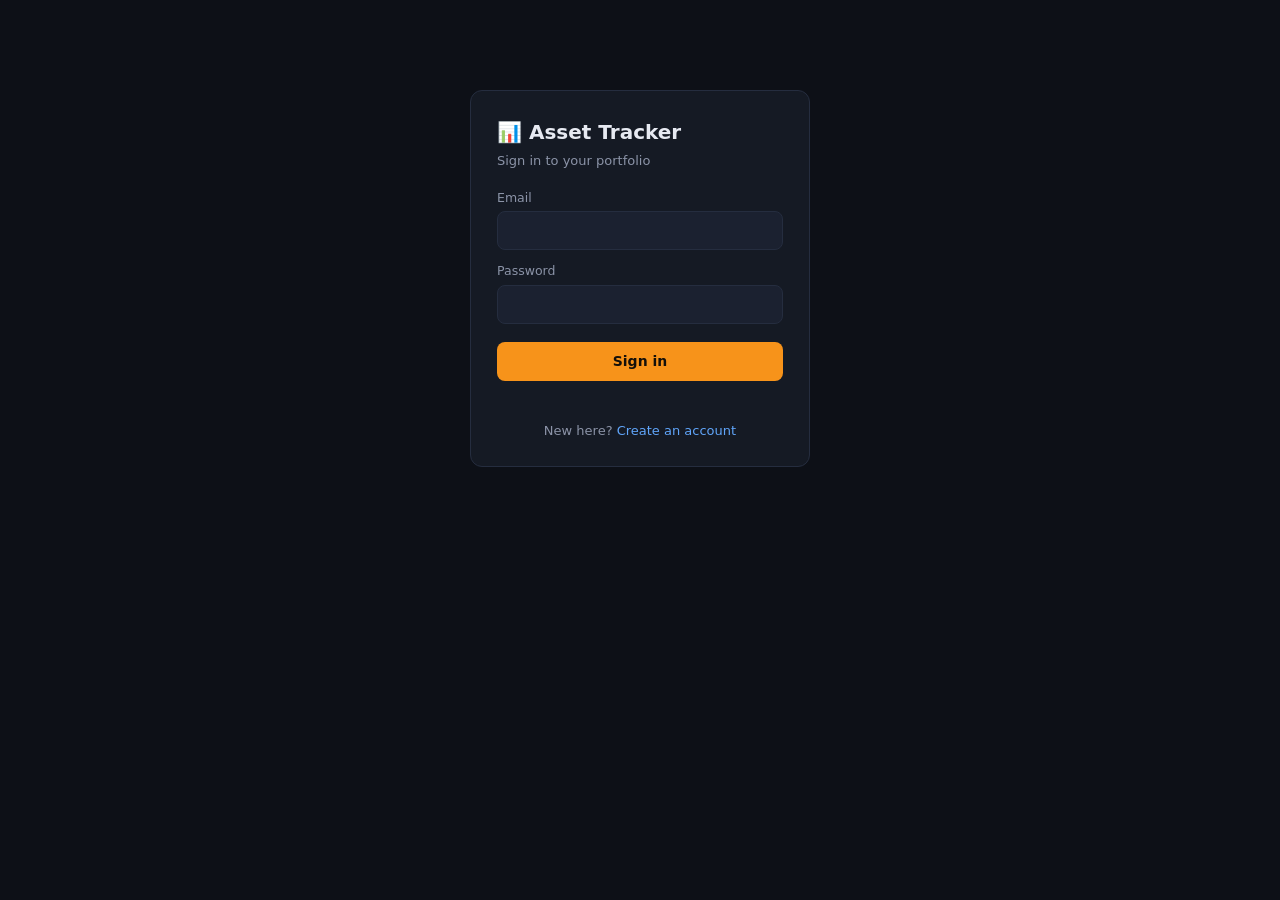
==== static/login.html @ 088d8251 "Asset Tracker web: multi-user portfolio tracker & advisor Crypto / PSE / global stocks. Flask + Post" ====
<!DOCTYPE html>
<html lang="en">
<head>
<meta charset="utf-8">
<meta name="viewport" content="width=device-width, initial-scale=1">
<title>Sign in — Asset Tracker</title>
<link rel="stylesheet" href="/static/style.css">
<link rel="icon" href="data:image/svg+xml,<svg xmlns='http://www.w3.org/2000/svg' viewBox='0 0 100 100'><text y='.9em' font-size='90'>📊</text></svg>">
<style>
  .auth-wrap { max-width: 380px; margin: 10vh auto 0; padding: 0 20px; }
  .auth-card { background: var(--panel); border: 1px solid var(--border); border-radius: 12px; padding: 26px; }
  .auth-card h1 { font-size: 20px; margin: 0 0 4px; }
  .auth-card .sub { color: var(--muted); font-size: 13px; margin-bottom: 18px; }
  .auth-card label { display: block; color: var(--muted); font-size: 12.5px; margin-bottom: 12px; }
  .auth-card input { width: 100%; background: var(--panel-2); color: var(--text); border: 1px solid var(--border); border-radius: 8px; padding: 9px 11px; font: inherit; margin-top: 4px; box-sizing: border-box; }
  .auth-card .primary-btn { margin-top: 6px; }
  .auth-alt { text-align: center; color: var(--muted); font-size: 13px; margin-top: 14px; }
</style>
</head>
<body>
<div class="auth-wrap">
  <div class="auth-card">
    <h1>📊 Asset Tracker</h1>
    <div class="sub">Sign in to your portfolio</div>
    <form id="f">
      <label>Email <input type="email" id="email" autocomplete="email" required></label>
      <label>Password <input type="password" id="password" autocomplete="current-password" required></label>
      <button type="submit" class="primary-btn">Sign in</button>
      <div class="form-msg" id="msg"></div>
    </form>
    <div class="auth-alt">New here? <a href="/register">Create an account</a></div>
  </div>
</div>
<script>
document.getElementById("f").onsubmit = async (e) => {
  e.preventDefault();
  const msg = document.getElementById("msg");
  msg.textContent = "";
  const r = await fetch("/api/login", {
    method: "POST", headers: { "Content-Type": "application/json" },
    body: JSON.stringify({
      email: document.getElementById("email").value,
      password: document.getElementById("password").value,
    }),
  });
  const d = await r.json().catch(() => ({}));
  if (r.ok) location.href = "/";
  else msg.innerHTML = '<span class="neg">' + (d.error || "Sign-in failed") + "</span>";
};
</script>
</body>
</html>
---- static/style.css ----
:root {
  --bg: #0d1017;
  --panel: #151a24;
  --panel-2: #1b2130;
  --border: #252d3f;
  --text: #e7eaf2;
  --muted: #8b93a7;
  --green: #22c55e;
  --red: #ef4444;
  --accent: #f7931a;
  --blue: #60a5fa;
}
* { box-sizing: border-box; margin: 0; padding: 0; }
html { color-scheme: dark; }
body {
  background: var(--bg); color: var(--text);
  font: 14px/1.5 "Segoe UI", system-ui, sans-serif;
}
a { color: var(--blue); text-decoration: none; }
a:hover { text-decoration: underline; }

header {
  display: flex; align-items: center; gap: 18px;
  padding: 12px 22px; border-bottom: 1px solid var(--border);
  position: sticky; top: 0; background: rgba(13,16,23,.92); backdrop-filter: blur(6px); z-index: 20;
}
.brand { font-size: 18px; font-weight: 700; letter-spacing: .3px; }
.mkt-switch { display: flex; gap: 2px; background: var(--panel-2); border: 1px solid var(--border); border-radius: 9px; padding: 3px; }
.mkt-switch button {
  background: none; border: none; color: var(--muted); font: inherit; font-size: 13px;
  font-weight: 700; padding: 6px 14px; border-radius: 7px; cursor: pointer; white-space: nowrap;
}
.mkt-switch button:hover { color: var(--text); }
.mkt-switch button.active { background: var(--accent); color: #14100a; }
.watch-tools { display: flex; gap: 8px; align-items: center; }
.filter-input {
  background: var(--panel-2); color: var(--text); border: 1px solid var(--border);
  border-radius: 8px; padding: 7px 12px; font: inherit; width: 200px;
}
.tall-wrap { max-height: 560px; overflow-y: auto; }
.tall-wrap thead th { position: sticky; top: 0; background: var(--panel); z-index: 2; }
.header-stats { display: flex; gap: 14px; align-items: baseline; flex: 1; flex-wrap: wrap; }
.header-stats .hv { font-size: 17px; font-weight: 700; }
.status-wrap { display: flex; align-items: center; gap: 7px; color: var(--muted); font-size: 12px; }
.status-dot { width: 9px; height: 9px; border-radius: 50%; background: #777; display: inline-block; }
.status-dot.ok { background: var(--green); box-shadow: 0 0 6px var(--green); }
.status-dot.warn { background: var(--accent); }
.status-dot.err { background: var(--red); }

nav#tabs {
  display: flex; gap: 4px; padding: 8px 18px 0; border-bottom: 1px solid var(--border);
  overflow-x: auto; background: var(--bg);
  position: sticky; top: 53px; z-index: 19;
}
nav#tabs button {
  background: none; border: none; color: var(--muted); font: inherit; font-weight: 600;
  padding: 9px 16px; cursor: pointer; border-bottom: 2px solid transparent; white-space: nowrap;
}
nav#tabs button:hover { color: var(--text); }
nav#tabs button.active { color: var(--accent); border-bottom-color: var(--accent); }
.user-menu { display: flex; gap: 8px; align-items: center; font-size: 12.5px; white-space: nowrap; }
.user-menu a.mini-btn { text-decoration: none; }

main { padding: 18px 22px 30px; max-width: 1400px; margin: 0 auto; }
.tab { display: none; }
.tab.active { display: block; }

.cards { display: grid; grid-template-columns: repeat(auto-fit, minmax(180px, 1fr)); gap: 12px; margin-bottom: 16px; }
.card {
  background: var(--panel); border: 1px solid var(--border); border-radius: 10px; padding: 13px 16px;
}
.card .label { color: var(--muted); font-size: 12px; text-transform: uppercase; letter-spacing: .5px; }
.card .val { font-size: 20px; font-weight: 700; margin-top: 3px; }
.card .sub { font-size: 12px; margin-top: 2px; }

.panel {
  background: var(--panel); border: 1px solid var(--border); border-radius: 10px;
  padding: 14px 16px; margin-bottom: 16px;
}
.panel-head { display: flex; align-items: center; justify-content: space-between; gap: 10px; margin-bottom: 10px; flex-wrap: wrap; }
.panel-head.standalone { margin: 4px 2px 10px; }
.panel-head h3 { font-size: 15px; }
.panel h4 { font-size: 13px; margin-bottom: 8px; }
.pos-h { color: var(--green); } .neg-h { color: var(--red); }

.grid2 { display: grid; grid-template-columns: 1fr 1fr; gap: 16px; }
.grid2.uneven { grid-template-columns: 360px 1fr; }
@media (max-width: 950px) { .grid2, .grid2.uneven { grid-template-columns: 1fr; } }

.chart-box { position: relative; height: 260px; }
.chart-box.tall { height: 380px; }

.table-wrap { overflow-x: auto; }
table { width: 100%; border-collapse: collapse; font-size: 13.5px; }
th, td { text-align: right; padding: 8px 10px; border-bottom: 1px solid var(--border); white-space: nowrap; }
th { color: var(--muted); font-size: 12px; text-transform: uppercase; letter-spacing: .4px; font-weight: 600; }
th:first-child, td:first-child { text-align: left; }
tr:last-child td { border-bottom: none; }
tbody tr:hover { background: var(--panel-2); }
.coin-cell { display: flex; align-items: center; gap: 9px; text-align: left; }
.coin-cell img { width: 22px; height: 22px; border-radius: 50%; }
.coin-cell .sym { color: var(--muted); font-size: 12px; }
.coin-cell .nm { font-weight: 600; }

.pos { color: var(--green); } .neg { color: var(--red); } .muted { color: var(--muted); }
.small-note { font-size: 12px; }

.badge {
  display: inline-block; padding: 3px 10px; border-radius: 20px; font-size: 11.5px; font-weight: 700;
  letter-spacing: .4px;
}
.badge.strong-buy { background: #14532d; color: #4ade80; }
.badge.buy { background: rgba(34,197,94,.15); color: var(--green); }
.badge.hold { background: rgba(139,147,167,.15); color: var(--muted); }
.badge.sell { background: rgba(239,68,68,.15); color: var(--red); }
.badge.strong-sell { background: #7f1d1d; color: #fca5a5; }
.badge.wait, .badge.watch { background: rgba(96,165,250,.12); color: var(--blue); }
.badge.src { background: var(--panel-2); color: var(--muted); font-weight: 600; }
.badge.buy-more { background: rgba(34,197,94,.15); color: var(--green); }
.badge.sell-part { background: rgba(239,68,68,.15); color: var(--red); }
.badge.trim { background: rgba(247,147,26,.15); color: var(--accent); }
.badge.take-profit { background: rgba(52,211,153,.15); color: #34d399; }
.badge.all-clear { background: rgba(139,147,167,.15); color: var(--muted); }

.gl-grid { display: grid; grid-template-columns: 1fr 1fr; gap: 14px; margin-top: 12px; }
.gl-grid.panel-pad { margin: 0 0 16px; }
.gl-list .gl-item {
  display: flex; justify-content: space-between; align-items: center; gap: 8px;
  padding: 5px 0; border-bottom: 1px solid var(--border); font-size: 13px;
}
.gl-list .gl-item:last-child { border-bottom: none; }
.gl-item .gl-coin { display: flex; align-items: center; gap: 7px; overflow: hidden; }
.gl-item img { width: 18px; height: 18px; border-radius: 50%; }

.summary-text { color: var(--text); font-size: 14px; margin-bottom: 10px; }
.mini-stats { display: flex; flex-wrap: wrap; gap: 8px; margin-top: 8px; }
.mini-stat {
  background: var(--panel-2); border: 1px solid var(--border); border-radius: 8px;
  padding: 6px 11px; font-size: 12.5px;
}
.mini-stat b { display: block; font-size: 13.5px; }
.mini-stat span { color: var(--muted); font-size: 11px; text-transform: uppercase; letter-spacing: .4px; }

.news-list .news-item { padding: 10px 2px; border-bottom: 1px solid var(--border); }
.news-list .news-item:last-child { border-bottom: none; }
.news-item .news-meta { display: flex; gap: 8px; align-items: center; font-size: 11.5px; color: var(--muted); margin-bottom: 3px; }
.news-item .news-title { font-weight: 600; font-size: 14px; }
.news-item .news-summary { color: var(--muted); font-size: 12.5px; margin-top: 3px; }
.news-list.compact .news-summary { display: none; }

.signal-grid { display: grid; grid-template-columns: repeat(auto-fill, minmax(300px, 1fr)); gap: 14px; }
.signal-card { background: var(--panel); border: 1px solid var(--border); border-radius: 10px; padding: 13px 15px; }
.signal-card .sig-head { display: flex; justify-content: space-between; align-items: center; margin-bottom: 8px; }
.signal-card .sig-coin { display: flex; gap: 8px; align-items: center; font-weight: 700; }
.signal-card img { width: 20px; height: 20px; border-radius: 50%; }
.signal-card ul { margin: 6px 0 0 18px; color: var(--muted); font-size: 12.5px; }
.signal-card li { margin-bottom: 2px; }
.sig-chips { display: flex; flex-wrap: wrap; gap: 6px; margin-top: 8px; }
.sig-chips .mini-stat { padding: 3px 8px; }

.tx-form label { display: block; margin-bottom: 10px; color: var(--muted); font-size: 12.5px; }
.tx-form input, .tx-form select, .inline-form input, select {
  width: 100%; background: var(--panel-2); color: var(--text);
  border: 1px solid var(--border); border-radius: 8px; padding: 8px 10px; font: inherit; margin-top: 3px;
}
select { width: auto; }
.tx-form .input-row { display: flex; gap: 6px; }
.side-toggle { display: flex; gap: 6px; margin-bottom: 12px; }
.side-toggle button {
  flex: 1; padding: 8px; border-radius: 8px; border: 1px solid var(--border);
  background: var(--panel-2); color: var(--muted); font-weight: 700; cursor: pointer;
}
.side-toggle button.buy.active { background: rgba(34,197,94,.18); color: var(--green); border-color: var(--green); }
.side-toggle button.sell.active { background: rgba(239,68,68,.18); color: var(--red); border-color: var(--red); }
.primary-btn {
  background: var(--accent); color: #14100a; border: none; border-radius: 8px;
  padding: 9px 18px; font: inherit; font-weight: 700; cursor: pointer; width: 100%;
}
.primary-btn.small { width: auto; padding: 7px 16px; }
.primary-btn:hover { filter: brightness(1.1); }
.mini-btn, .del-btn, .link-btn {
  background: var(--panel-2); color: var(--muted); border: 1px solid var(--border);
  border-radius: 7px; padding: 4px 10px; font-size: 12px; cursor: pointer;
}
.mini-btn:hover, .link-btn:hover { color: var(--text); }
.del-btn:hover { color: var(--red); border-color: var(--red); }
.link-btn { border: none; background: none; }
.form-msg { margin-top: 8px; font-size: 12.5px; min-height: 18px; }
.inline-form { display: flex; gap: 8px; }
.inline-form input { width: 220px; margin: 0; }

.range-btns { display: flex; gap: 4px; }
.range-btns button {
  background: var(--panel-2); border: 1px solid var(--border); color: var(--muted);
  padding: 4px 12px; border-radius: 7px; cursor: pointer; font-size: 12px;
}
.range-btns button.active { color: var(--accent); border-color: var(--accent); }
.chart-controls { display: flex; gap: 10px; align-items: center; }

footer {
  padding: 16px 22px 26px; color: var(--muted); font-size: 12px; text-align: center;
  border-top: 1px solid var(--border); max-width: 1400px; margin: 0 auto;
}

#toast {
  position: fixed; bottom: 18px; left: 50%; transform: translateX(-50%);
  background: #7f1d1d; color: #fecaca; padding: 10px 18px; border-radius: 9px;
  font-size: 13px; display: none; z-index: 50; max-width: 80vw;
}
canvas.spark { width: 110px; height: 30px; }
.empty-note { color: var(--muted); padding: 14px 4px; font-size: 13px; }

/* ---- searchable asset picker ---- */
.combo { position: relative; min-width: 240px; }
.combo-input {
  width: 100%; background: var(--panel-2); color: var(--text);
  border: 1px solid var(--border); border-radius: 8px; padding: 8px 10px;
  font: inherit; margin-top: 3px;
}
.combo.open .combo-input { border-color: var(--accent); }
.combo-list {
  display: none; position: absolute; top: calc(100% + 4px); left: 0; right: 0;
  z-index: 40; background: var(--panel); border: 1px solid var(--border);
  border-radius: 9px; max-height: 300px; overflow-y: auto;
  box-shadow: 0 10px 28px rgba(0,0,0,.55);
}
.combo.open .combo-list { display: block; }
.combo-item {
  display: flex; gap: 10px; align-items: baseline; padding: 8px 12px;
  cursor: pointer; font-size: 13.5px; border-bottom: 1px solid var(--border);
}
.combo-item:last-child { border-bottom: none; }
.combo-item b { min-width: 52px; color: var(--accent); font-size: 12.5px; }
.combo-item span { color: var(--text); overflow: hidden; text-overflow: ellipsis; white-space: nowrap; }
.combo-item:hover, .combo-item.hi { background: var(--panel-2); }
.combo-empty { padding: 12px; color: var(--muted); font-size: 13px; }
.chart-controls .combo { width: 280px; }

/* ---- advisor ---- */
.plan-panel { border-color: rgba(247,147,26,.4); }
.plan-row { display: flex; flex-direction: column; gap: 8px; }
.plan-item { display: flex; align-items: center; gap: 10px; font-size: 13.5px; }
.head-right { display: flex; gap: 6px; align-items: center; flex-shrink: 0; }
.wallet-box { margin-bottom: 16px; padding-bottom: 14px; border-bottom: 1px solid var(--border); }
.wallet-box label { display: block; color: var(--muted); font-size: 12.5px; }
.wallet-box input {
  width: 100%; background: var(--panel-2); color: var(--text);
  border: 1px solid var(--border); border-radius: 8px; padding: 8px 10px;
  font: inherit; margin-top: 3px;
}
.wallet-box .input-row { display: flex; gap: 6px; }
.done-btn {
  background: var(--panel-2); color: var(--muted); border: 1px solid var(--border);
  border-radius: 7px; padding: 3px 10px; font-size: 11.5px; font-weight: 600;
  cursor: pointer; white-space: nowrap;
}
.done-btn:hover { color: var(--green); border-color: var(--green); }
.done-btn:disabled { opacity: .5; cursor: default; }
.plan-item .plan-btns { margin-left: auto; display: flex; gap: 6px; flex-shrink: 0; }
.accept-btn {
  background: rgba(34,197,94,.15); color: var(--green); border: 1px solid var(--green);
  border-radius: 7px; padding: 3px 12px; font-size: 11.5px; font-weight: 700;
  cursor: pointer; white-space: nowrap;
}
.accept-btn:hover { background: var(--green); color: #0d1017; }
.accept-btn:disabled { opacity: .5; cursor: default; }
.plan-item .badge { flex-shrink: 0; }
.rec-grid { display: grid; grid-template-columns: repeat(auto-fill, minmax(340px, 1fr)); gap: 14px; margin-bottom: 18px; }
.rec-card { background: var(--panel); border: 1px solid var(--border); border-radius: 10px; padding: 14px 16px; }
.rec-card .sig-head { display: flex; justify-content: space-between; align-items: center; margin-bottom: 8px; }
.rec-card .sig-coin { display: flex; gap: 8px; align-items: center; font-weight: 700; }
.rec-card img { width: 20px; height: 20px; border-radius: 50%; }
.rec-amount { font-size: 15px; margin: 4px 0 2px; }
.rec-amount b { color: var(--accent); }
.rec-holding { font-size: 12.5px; margin-bottom: 6px; }
.conv-bar {
  position: relative; height: 6px; border-radius: 4px; margin: 10px 0 4px;
  background: linear-gradient(90deg, var(--red), #8b93a7 50%, var(--green));
  opacity: .85;
}
.conv-marker {
  position: absolute; top: -4px; width: 4px; height: 14px; border-radius: 2px;
  background: #fff; transform: translateX(-50%); box-shadow: 0 0 4px rgba(0,0,0,.8);
}
.conv-labels { display: flex; justify-content: space-between; font-size: 10.5px; color: var(--muted); margin-bottom: 6px; }
.rec-card ul { margin: 6px 0 0 18px; color: var(--muted); font-size: 12.5px; }
.rec-card li { margin-bottom: 3px; }
.rec-arts { margin-top: 10px; border-top: 1px solid var(--border); padding-top: 8px; }
.rec-art { font-size: 12.5px; margin-bottom: 4px; overflow: hidden; text-overflow: ellipsis; white-space: nowrap; }
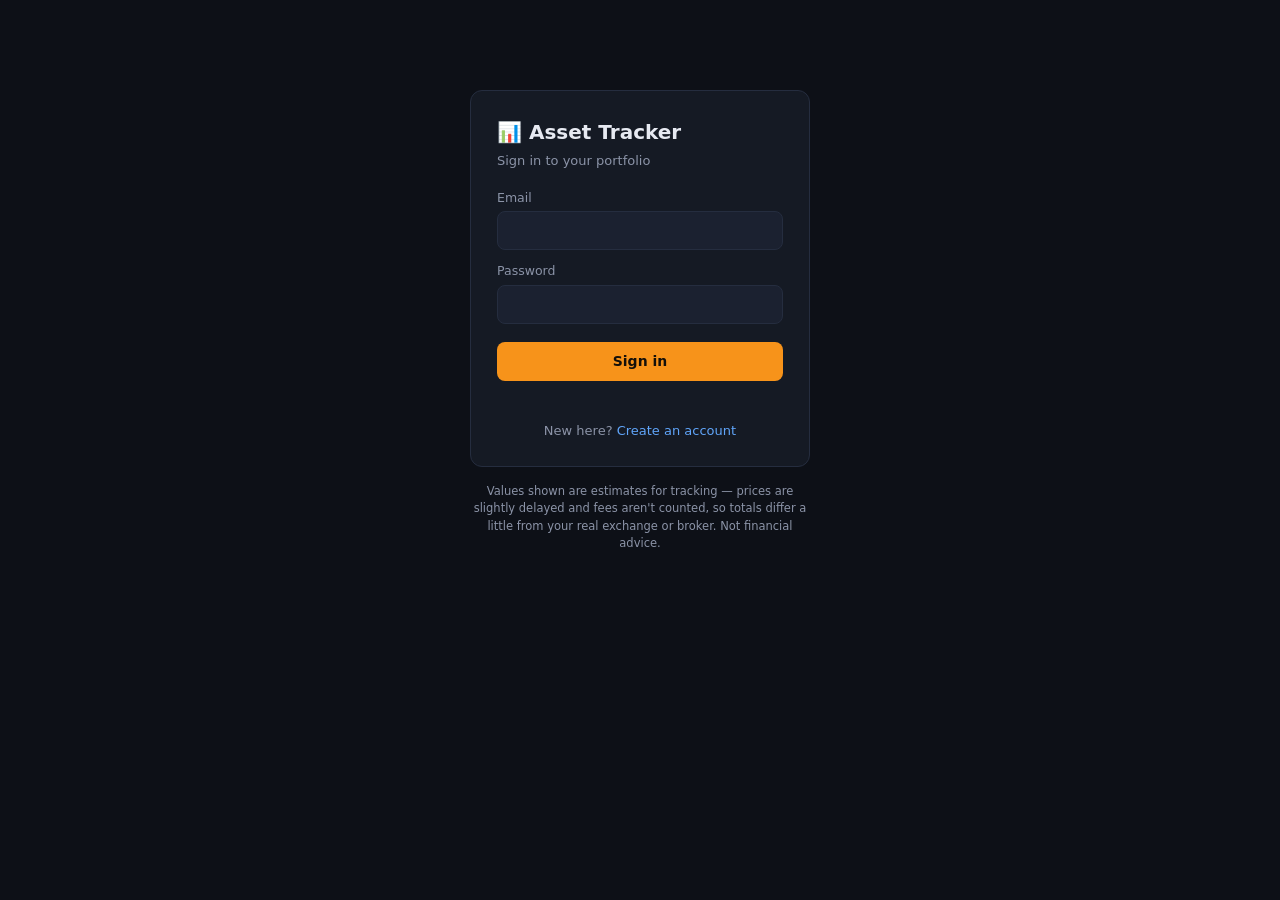
==== commit f034b383: "Add trading-style advisor tuning, numbered buy/sell score, change-password, registration consent - a" ====
--- a/static/login.html
+++ b/static/login.html
@@ -15,6 +15,7 @@
   .auth-card input { width: 100%; background: var(--panel-2); color: var(--text); border: 1px solid var(--border); border-radius: 8px; padding: 9px 11px; font: inherit; margin-top: 4px; box-sizing: border-box; }
   .auth-card .primary-btn { margin-top: 6px; }
   .auth-alt { text-align: center; color: var(--muted); font-size: 13px; margin-top: 14px; }
+  .auth-foot { color: var(--muted); font-size: 11.5px; line-height: 1.5; text-align: center; margin: 16px auto 0; max-width: 340px; }
 </style>
 </head>
 <body>
@@ -30,6 +31,9 @@
     </form>
     <div class="auth-alt">New here? <a href="/register">Create an account</a></div>
   </div>
+  <p class="auth-foot">Values shown are estimates for tracking — prices are slightly
+  delayed and fees aren't counted, so totals differ a little from your real exchange
+  or broker. Not financial advice.</p>
 </div>
 <script>
 document.getElementById("f").onsubmit = async (e) => {
--- a/static/style.css
+++ b/static/style.css
@@ -32,6 +32,10 @@
 }
 .mkt-switch button:hover { color: var(--text); }
 .mkt-switch button.active { background: var(--accent); color: #14100a; }
+.cur-select {
+  background: var(--panel-2); color: var(--text); border: 1px solid var(--border);
+  border-radius: 8px; padding: 6px 8px; font: inherit; font-size: 12.5px;
+}
 .watch-tools { display: flex; gap: 8px; align-items: center; }
 .filter-input {
   background: var(--panel-2); color: var(--text); border: 1px solid var(--border);
@@ -60,6 +64,34 @@
 nav#tabs button.active { color: var(--accent); border-bottom-color: var(--accent); }
 .user-menu { display: flex; gap: 8px; align-items: center; font-size: 12.5px; white-space: nowrap; }
 .user-menu a.mini-btn { text-decoration: none; }
+#members-overlay, .app-overlay {
+  position: fixed; inset: 0; background: rgba(0,0,0,.62); z-index: 60;
+  display: flex; align-items: flex-start; justify-content: center; padding: 60px 16px;
+}
+.members-box, .overlay-box {
+  background: var(--panel); border: 1px solid var(--border); border-radius: 12px;
+  padding: 18px 20px; max-width: 680px; width: 100%; max-height: 75vh; overflow-y: auto;
+}
+.overlay-box .acct-h { font-size: 14px; margin: 20px 0 4px; }
+.overlay-box .acct-h:first-of-type { margin-top: 6px; }
+.style-list { display: flex; flex-direction: column; gap: 8px; margin: 10px 0; }
+.style-opt {
+  display: flex; gap: 10px; align-items: flex-start; padding: 10px 12px;
+  background: var(--panel-2); border: 1px solid var(--border); border-radius: 9px;
+  cursor: pointer; font-size: 13px;
+}
+.style-opt input { margin-top: 3px; flex-shrink: 0; }
+.style-opt:has(input:checked) { border-color: var(--accent); }
+.acct-field { display: block; color: var(--muted); font-size: 12.5px; margin: 10px 0; }
+.acct-field input {
+  width: 100%; background: var(--panel-2); color: var(--text); border: 1px solid var(--border);
+  border-radius: 8px; padding: 8px 10px; font: inherit; margin-top: 4px; box-sizing: border-box;
+}
+.score-pill {
+  display: inline-block; min-width: 26px; text-align: center; font-weight: 700;
+  font-size: 11.5px; padding: 1px 6px; border-radius: 6px; background: var(--panel-2);
+  border: 1px solid var(--border); font-variant-numeric: tabular-nums;
+}
 
 main { padding: 18px 22px 30px; max-width: 1400px; margin: 0 auto; }
 .tab { display: none; }
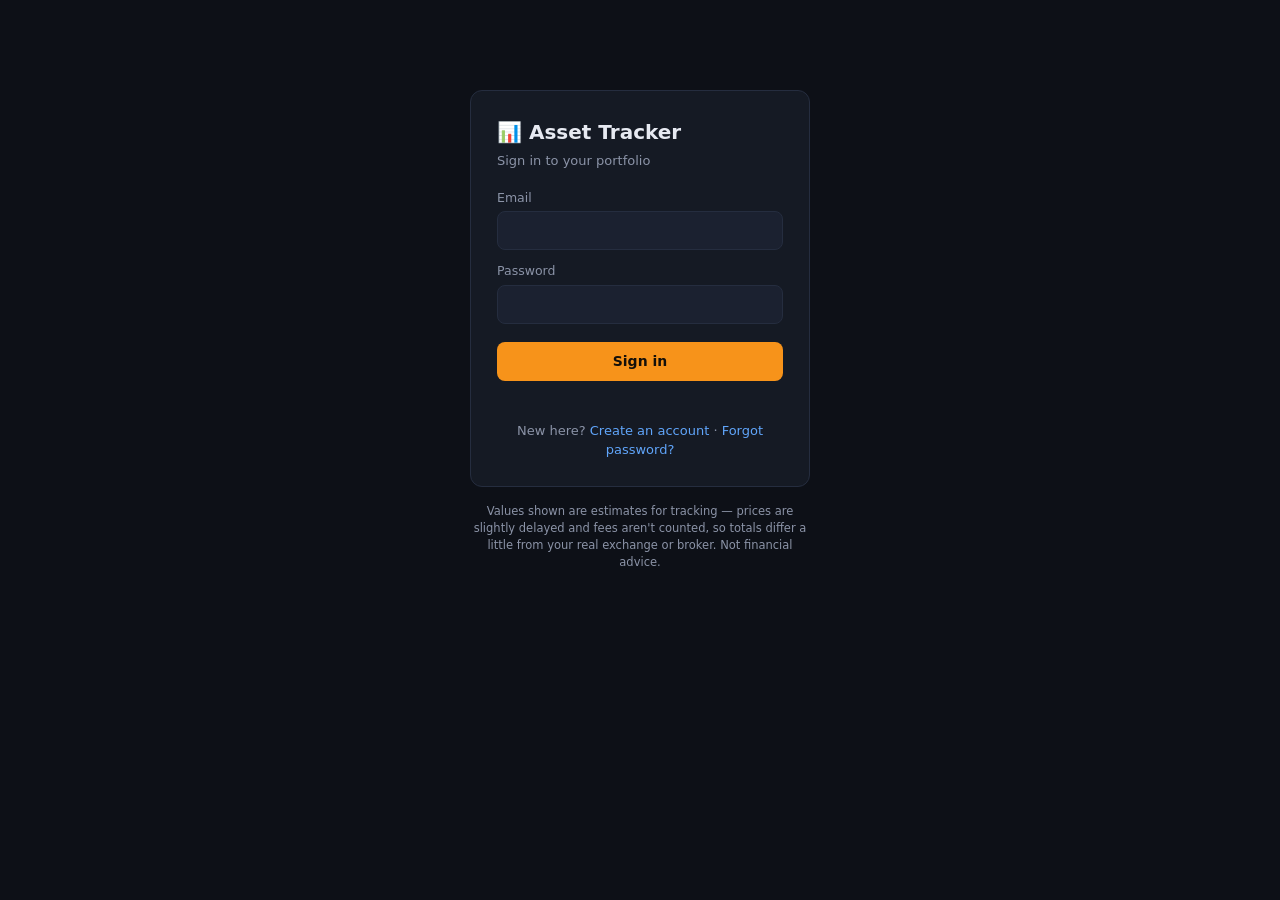
==== commit 5d823dc0: "Admin-mediated password reset for forgotten passwords (v1.17.0) Flow: member taps Forgot password? -" ====
--- a/static/login.html
+++ b/static/login.html
@@ -29,7 +29,29 @@
       <button type="submit" class="primary-btn">Sign in</button>
       <div class="form-msg" id="msg"></div>
     </form>
-    <div class="auth-alt">New here? <a href="/register">Create an account</a></div>
+    <div class="auth-alt">New here? <a href="/register">Create an account</a>
+      · <a href="#" id="forgot-link">Forgot password?</a></div>
+    <div id="reset-box" style="display:none; margin-top:18px; border-top:1px solid var(--border); padding-top:16px">
+      <div class="sub">This site is invite-only, so password resets go through the
+        person who runs it. Ask them for a <b>one-time reset code</b> — the button
+        below flags your request inside their admin panel, but <b>the site sends no
+        notifications</b>, so message them directly too (Discord works). Then enter
+        the code here with your new password.</div>
+      <form id="reset-f">
+        <label>Your email <input type="email" id="r-email" autocomplete="email" required></label>
+        <button type="button" class="mini-btn" id="r-ask">Flag my request in the admin panel</button>
+        <label style="margin-top:14px">Reset code <input type="text" id="r-code"
+          placeholder="XXXX-XXXX" autocomplete="one-time-code" required></label>
+        <label>New password <input type="password" id="r-pass" autocomplete="new-password"
+          minlength="8" placeholder="at least 8 characters" required></label>
+        <button type="submit" class="primary-btn">Set new password</button>
+        <div class="form-msg" id="r-msg"></div>
+      </form>
+      <p class="sub" style="margin:10px 0 0; font-size:11.5px">Codes work once and
+        expire after 24 hours. Five wrong tries pause a code for 15 minutes — asking
+        the admin for a fresh one clears the pause straight away, so don't keep
+        guessing.</p>
+    </div>
   </div>
   <p class="auth-foot">Values shown are estimates for tracking — prices are slightly
   delayed and fees aren't counted, so totals differ a little from your real exchange
@@ -51,6 +73,61 @@
   if (r.ok) location.href = "/";
   else msg.innerHTML = '<span class="neg">' + (d.error || "Sign-in failed") + "</span>";
 };
+
+const resetBox = document.getElementById("reset-box");
+document.getElementById("forgot-link").onclick = (e) => {
+  e.preventDefault();
+  resetBox.style.display = resetBox.style.display === "none" ? "" : "none";
+  document.getElementById("r-email").value = document.getElementById("email").value;
+};
+const rMsg = document.getElementById("r-msg");
+document.getElementById("r-ask").onclick = async () => {
+  rMsg.textContent = "";
+  const email = document.getElementById("r-email").value.trim();
+  if (!email) { rMsg.innerHTML = '<span class="neg">Enter your email first.</span>'; return; }
+  try {
+    const r = await fetch("/api/reset/request", {
+      method: "POST", headers: { "Content-Type": "application/json" },
+      body: JSON.stringify({ email }),
+    });
+    const d = await r.json().catch(() => ({}));
+    rMsg.innerHTML = r.ok
+      ? '<span class="pos">' + (d.message || "Request flagged.") + "</span>"
+      : '<span class="neg">' + (d.error || "That didn't work — try again in a minute.") + "</span>";
+  } catch (e) {
+    rMsg.innerHTML = '<span class="neg">Couldn\'t reach the server — check your connection and try again.</span>';
+  }
+};
+document.getElementById("reset-f").onsubmit = async (e) => {
+  e.preventDefault();
+  rMsg.textContent = "";
+  const code = document.getElementById("r-code").value.trim();
+  if (!code) {          // Enter pressed while only the email is filled in
+    rMsg.innerHTML = '<span class="neg">Enter the reset code the admin gave you '
+      + '(or use the button above to flag your request first).</span>';
+    return;
+  }
+  try {
+    const r = await fetch("/api/reset/complete", {
+      method: "POST", headers: { "Content-Type": "application/json" },
+      body: JSON.stringify({
+        email: document.getElementById("r-email").value.trim(),
+        code,
+        password: document.getElementById("r-pass").value,
+      }),
+    });
+    const d = await r.json().catch(() => ({}));
+    if (r.ok) {
+      document.getElementById("email").value = document.getElementById("r-email").value.trim();
+      rMsg.innerHTML = '<span class="pos">' + (d.message || "Done - sign in above.") + "</span>";
+      document.getElementById("r-code").value = document.getElementById("r-pass").value = "";
+    } else {
+      rMsg.innerHTML = '<span class="neg">' + (d.error || "That didn't work.") + "</span>";
+    }
+  } catch (e2) {
+    rMsg.innerHTML = '<span class="neg">Couldn\'t reach the server — check your connection and try again.</span>';
+  }
+};
 </script>
 </body>
 </html>
--- a/static/style.css
+++ b/static/style.css
@@ -126,7 +126,39 @@
 table { width: 100%; border-collapse: collapse; font-size: 13.5px; }
 th, td { text-align: right; padding: 8px 10px; border-bottom: 1px solid var(--border); white-space: nowrap; }
 th { color: var(--muted); font-size: 12px; text-transform: uppercase; letter-spacing: .4px; font-weight: 600; }
+th.sortable { cursor: pointer; user-select: none; }
+th.sortable:hover { color: var(--text); }
+th.sorted { color: var(--text); }
+.sort-ind { font-size: 10px; opacity: .3; }
+th.sorted .sort-ind { opacity: 1; color: var(--accent); }
 th:first-child, td:first-child { text-align: left; }
+
+/* ---- hoverable info bubble (button, so container `span` rules can't style it) ---- */
+.info-i {
+  position: relative; display: inline-flex; align-items: center; justify-content: center;
+  width: 14px; height: 14px; margin-left: 5px; padding: 0; border-radius: 50%;
+  border: 1px solid var(--muted); background: none; color: var(--muted);
+  font: inherit; font-size: 9px; font-weight: 700; line-height: 1;
+  cursor: help; vertical-align: middle; text-transform: none; letter-spacing: 0;
+}
+.info-i:hover, .info-i:focus-visible { border-color: var(--text); color: var(--text); }
+.info-i:focus { outline: none; }
+.info-i .info-pop {
+  position: absolute; top: calc(100% + 8px); left: 50%; transform: translateX(-50%);
+  width: 250px; max-width: 78vw; background: var(--panel-2); color: var(--text);
+  border: 1px solid var(--border); border-radius: 9px; padding: 10px 12px;
+  font-size: 11.5px; font-weight: 400; line-height: 1.5; text-align: left;
+  letter-spacing: 0; text-transform: none; white-space: normal;
+  box-shadow: 0 8px 24px rgba(0,0,0,.4); z-index: 60;
+  opacity: 0; visibility: hidden; transition: opacity .12s ease; pointer-events: none;
+}
+.info-i .info-pop::after {
+  content: ""; position: absolute; bottom: 100%; left: 50%; transform: translateX(-50%);
+  border: 6px solid transparent; border-bottom-color: var(--panel-2);
+}
+.info-i:hover .info-pop, .info-i:focus .info-pop, .info-i:focus-within .info-pop {
+  opacity: 1; visibility: visible;
+}
 tr:last-child td { border-bottom: none; }
 tbody tr:hover { background: var(--panel-2); }
 .coin-cell { display: flex; align-items: center; gap: 9px; text-align: left; }
@@ -153,6 +185,69 @@
 .badge.trim { background: rgba(247,147,26,.15); color: var(--accent); }
 .badge.take-profit { background: rgba(52,211,153,.15); color: #34d399; }
 .badge.all-clear { background: rgba(139,147,167,.15); color: var(--muted); }
+.badge.cold-badge { background: rgba(239,68,68,.15); color: var(--red); }
+
+/* ---- Hot & Cold movers ---- */
+.movers-row { display: flex; flex-wrap: wrap; gap: 10px; margin-bottom: 6px; }
+.mover-chip {
+  background: var(--panel); border: 1px solid var(--border); border-left-width: 3px;
+  border-radius: 9px; padding: 8px 12px; min-width: 150px; flex: 1 1 180px; max-width: 260px;
+}
+.mover-chip.mover-cold { border-left-color: var(--red); }
+.mover-chip.mover-hot { border-left-color: var(--green); }
+.mover-top { display: flex; align-items: center; gap: 7px; font-size: 13.5px; }
+.mover-top img { width: 18px; height: 18px; border-radius: 50%; }
+.mover-top .muted { margin-left: auto; }
+.mover-flags { margin-top: 4px; display: flex; flex-direction: column; gap: 2px; }
+.mover-flags span { font-size: 11.5px; color: var(--muted); }
+.mover-cold .mover-flags span { color: #fca5a5; }
+.mover-hot .mover-flags span { color: #86efac; }
+.mover-event .mover-flags span { color: var(--blue); }
+
+.flag-row { display: flex; flex-wrap: wrap; gap: 6px; margin: 2px 0 6px; }
+.flag-chip { font-size: 11px; font-weight: 600; padding: 2px 8px; border-radius: 20px; }
+.flag-chip.flag-cold { background: rgba(239,68,68,.13); color: #fca5a5; }
+.flag-chip.flag-hot { background: rgba(34,197,94,.13); color: #86efac; }
+.flag-chip.flag-tp { background: rgba(52,211,153,.16); color: #34d399; }
+.flag-chip.flag-sl { background: rgba(239,68,68,.2); color: #f87171; }
+.flag-chip.flag-event { background: rgba(96,165,250,.14); color: var(--blue); }
+.flag-chip.flag-base { background: rgba(52,211,153,.12); color: #6ee7b7; }
+.flag-chip.flag-quiet { background: rgba(250,204,21,.12); color: #facc15; }
+.mover-chip.mover-base { border-left-color: #6ee7b7; }
+.mover-chip.mover-quiet { border-left-color: #facc15; }
+
+/* ---- full-reasoning breakdown ledger ---- */
+.breakdown { margin-top: 8px; border-top: 1px solid var(--border); padding-top: 6px; }
+.breakdown summary { cursor: pointer; font-size: 12px; color: var(--muted); user-select: none; }
+.breakdown summary:hover { color: var(--text); }
+.bd-sec { margin: 6px 0 0 4px; }
+.bd-head { font-size: 12px; font-weight: 600; color: var(--text); }
+.bd-sec ul { margin: 2px 0 0 0; }
+.bd-sec li { font-size: 12px; color: var(--muted); }
+.bd-total { margin-top: 8px; font-size: 12px; border-top: 1px dashed var(--border); padding-top: 6px; }
+.mover-chip.mover-event { border-left-color: var(--blue); }
+.mover-chip.mover-tp { border-left-color: #34d399; }
+.mover-chip.mover-sl { border-left-color: var(--red); }
+
+/* ---- TP/SL plan (paper-trading discipline) ---- */
+.tgt-btn.plain { background: none; border: none; padding: 0; cursor: pointer; display: inline-flex; gap: 4px; }
+.tgt-chip {
+  font-size: 11px; font-weight: 600; padding: 2px 7px; border-radius: 20px;
+  background: var(--panel-2); border: 1px solid var(--border); color: var(--muted);
+}
+.tgt-chip.tgt-hit-tp { background: rgba(52,211,153,.18); border-color: #34d399; color: #34d399; }
+.tgt-chip.tgt-hit-sl { background: rgba(239,68,68,.2); border-color: var(--red); color: #f87171; }
+.tgt-chip.tgt-sugg { border-style: dashed; opacity: .75; }
+.tgt-btn.plain:hover .tgt-chip.tgt-sugg { opacity: 1; border-color: var(--accent); }
+.tgt-calc { min-height: 16px; margin: 2px 0 8px; }
+.sugg-plan { font-size: 12px; margin: 3px 0 6px; }
+.chart-link { cursor: pointer; }
+.chart-link:hover .nm, .chart-link:hover span { text-decoration: underline; }
+.forecast-line { font-size: 12px; margin: 3px 0 6px; cursor: pointer; }
+.forecast-line .fc-more { color: var(--accent); font-size: 11px; margin-left: 4px; }
+.forecast-line:hover .fc-more { text-decoration: underline; }
+.sugg-plan .mini-btn { margin-left: 6px; padding: 1px 8px; font-size: 11px; }
+.sugg-why { font-size: 11px; opacity: .8; font-style: italic; }
 
 .gl-grid { display: grid; grid-template-columns: 1fr 1fr; gap: 14px; margin-top: 12px; }
 .gl-grid.panel-pad { margin: 0 0 16px; }
@@ -241,6 +336,34 @@
 }
 canvas.spark { width: 110px; height: 30px; }
 .empty-note { color: var(--muted); padding: 14px 4px; font-size: 13px; }
+
+.corner-link {
+  position: fixed; top: 2px; right: 22px; z-index: 30;
+  color: var(--muted); text-decoration: underline; cursor: pointer;
+  font-size: 10.5px; line-height: 1; white-space: nowrap;
+}
+.corner-link:hover { color: var(--text); }
+
+/* ---- changelog ---- */
+.changelog-body { max-width: 780px; }
+.changelog-body .cl-title { font-size: 14px; color: var(--muted); font-weight: 600; margin: 0 0 2px; }
+.changelog-body .cl-ver {
+  font-size: 15.5px; color: var(--accent); margin: 24px 0 4px;
+  border-top: 1px solid var(--border); padding-top: 16px;
+}
+.changelog-body .cl-ver:first-of-type { border-top: none; padding-top: 4px; }
+.changelog-body .cl-sub {
+  font-size: 11px; text-transform: uppercase; letter-spacing: .6px;
+  color: var(--muted); margin: 10px 0 2px;
+}
+.changelog-body ul.cl-list { margin: 4px 0 4px 20px; padding: 0; }
+.changelog-body li { margin-bottom: 4px; font-size: 13.5px; }
+.changelog-body li.cl-nested { margin-left: 22px; list-style: circle; color: var(--muted); }
+.changelog-body p { color: var(--muted); font-size: 13px; margin: 4px 0; }
+.changelog-body code {
+  background: var(--panel-2); border: 1px solid var(--border);
+  border-radius: 4px; padding: 0 5px; font-size: 12px;
+}
 
 /* ---- searchable asset picker ---- */
 .combo { position: relative; min-width: 240px; }
@@ -281,12 +404,12 @@
   font: inherit; margin-top: 3px;
 }
 .wallet-box .input-row { display: flex; gap: 6px; }
-.done-btn {
+.done-btn, .pdone-btn {
   background: var(--panel-2); color: var(--muted); border: 1px solid var(--border);
   border-radius: 7px; padding: 3px 10px; font-size: 11.5px; font-weight: 600;
   cursor: pointer; white-space: nowrap;
 }
-.done-btn:hover { color: var(--green); border-color: var(--green); }
+.done-btn:hover, .pdone-btn:hover { color: var(--green); border-color: var(--green); }
 .done-btn:disabled { opacity: .5; cursor: default; }
 .plan-item .plan-btns { margin-left: auto; display: flex; gap: 6px; flex-shrink: 0; }
 .accept-btn {
@@ -319,3 +442,14 @@
 .rec-card li { margin-bottom: 3px; }
 .rec-arts { margin-top: 10px; border-top: 1px solid var(--border); padding-top: 8px; }
 .rec-art { font-size: 12.5px; margin-bottom: 4px; overflow: hidden; text-overflow: ellipsis; white-space: nowrap; }
+
+.pred-item { cursor: pointer; }
+.pred-item:hover { background: var(--panel-2); }
+
+.pred-holdings { display: flex; flex-wrap: wrap; gap: 6px; align-items: center; margin: 2px 0 8px; }
+.hold-chip {
+  background: var(--panel-2); border: 1px solid var(--border); color: var(--text);
+  border-radius: 20px; padding: 3px 12px; font: inherit; font-size: 12px; cursor: pointer;
+}
+.hold-chip:hover { border-color: var(--accent); }
+.hold-chip.active { border-color: var(--accent); color: var(--accent); }
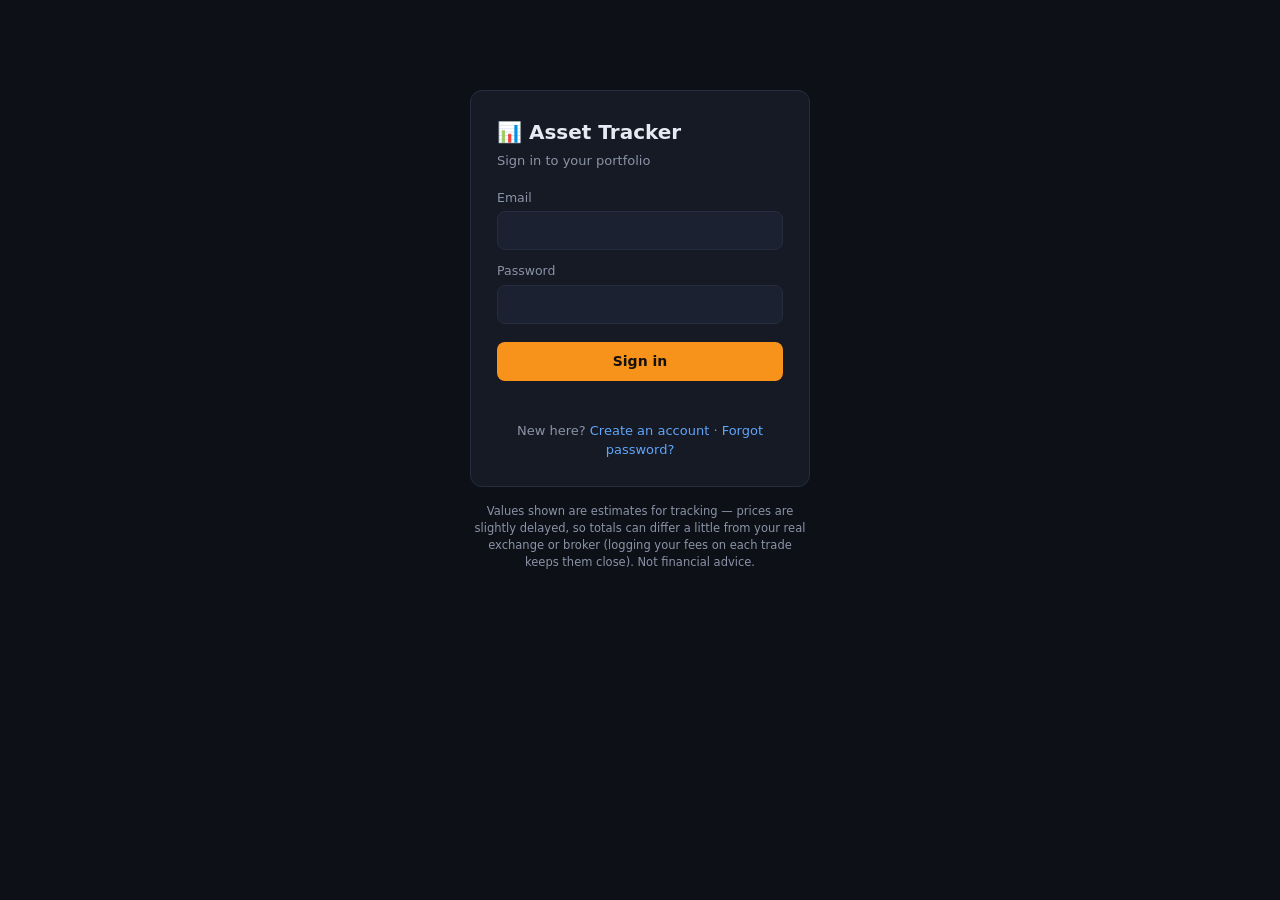
==== commit 56d65ace: "v1.24.0: fix records, per-asset news scores, dashboard highlights, trailing stop at buy - Adjust tx " ====
--- a/static/login.html
+++ b/static/login.html
@@ -54,8 +54,8 @@
     </div>
   </div>
   <p class="auth-foot">Values shown are estimates for tracking — prices are slightly
-  delayed and fees aren't counted, so totals differ a little from your real exchange
-  or broker. Not financial advice.</p>
+  delayed, so totals can differ a little from your real exchange or broker (logging
+  your fees on each trade keeps them close). Not financial advice.</p>
 </div>
 <script>
 document.getElementById("f").onsubmit = async (e) => {
--- a/static/style.css
+++ b/static/style.css
@@ -228,6 +228,8 @@
 .mover-chip.mover-event { border-left-color: var(--blue); }
 .mover-chip.mover-tp { border-left-color: #34d399; }
 .mover-chip.mover-sl { border-left-color: var(--red); }
+.mover-chip.mover-rebound { border-left-color: var(--accent); }
+.sec-chip { font-size: 10.5px; }
 
 /* ---- TP/SL plan (paper-trading discipline) ---- */
 .tgt-btn.plain { background: none; border: none; padding: 0; cursor: pointer; display: inline-flex; gap: 4px; }
@@ -331,9 +333,11 @@
 
 #toast {
   position: fixed; bottom: 18px; left: 50%; transform: translateX(-50%);
-  background: #7f1d1d; color: #fecaca; padding: 10px 18px; border-radius: 9px;
+  padding: 10px 18px; border-radius: 9px;
   font-size: 13px; display: none; z-index: 50; max-width: 80vw;
 }
+#toast.toast-ok { background: var(--panel-2); color: var(--text); border: 1px solid var(--green); }
+#toast.toast-error { background: #7f1d1d; color: #fecaca; }
 canvas.spark { width: 110px; height: 30px; }
 .empty-note { color: var(--muted); padding: 14px 4px; font-size: 13px; }
 
